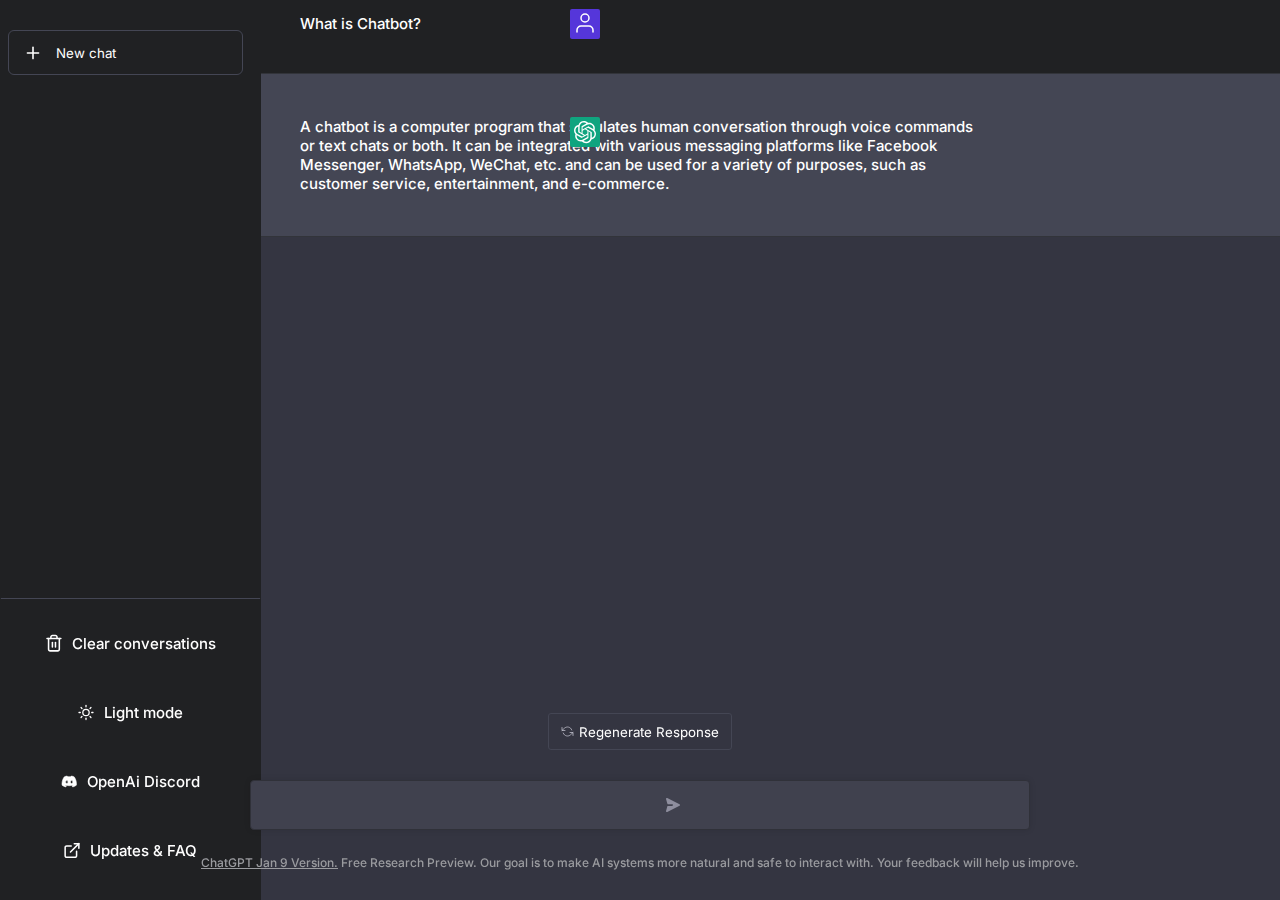
==== chat.html @ 4b009880 "chat page feita" ====
<!DOCTYPE html>
<html lang="en">
<head>
    <meta charset="UTF-8">
    <meta name="viewport" content="width=device-width, initial-scale=1.0">
    <title>Document</title>
    <link rel="stylesheet" href="css/chat.css">
    <link rel="preconnect" href="https://fonts.googleapis.com">
    <link rel="preconnect" href="https://fonts.gstatic.com" crossorigin>
    <link href="https://fonts.googleapis.com/css2?family=Inter:wght@400;500;700&display=swap" rel="stylesheet">
</head>
<body>
    <div class="main">
        <nav class="menu">
            <button class="newChat"><img src="assets/plus.svg" alt="Plus Icon"><span>New chat</span></button>

            <img src="assets/Black Line.svg" alt="Line" id="Line">
            
           <ul class="item-menu">
            <li class="page">
                <img src="assets/delete.svg" alt="Delete Icon">
                <p>Clear conversations</p>
            </li>
            <li class="page">
                <img src="assets/contrast.svg" alt="Light Mode Icon">
                <p>Light mode</p>
            </li>
            
            <li class="page">
                <img src="assets/discord.svg" alt="Discord Icon">
                <p>OpenAi Discord</p>
            </li>
            <li class="page">
                <img src="assets/enlarge.svg" alt="Updates Icon">
                <p>Updates & FAQ</p>
            </li>
            <li class="page">
                <img src="assets/logout.svg" alt="Log out">
                <p>Log out</p>
            </li>
           </ul>


        </nav>

        <div class="chat">
            <div class="question">
                <div class="textfield">
                <img src="assets/Avatar User.svg" alt="User Avatar" id="user">
                <p>What is Chatbot?</p>
             </div>
            </div>

            <div class="answer">
                <div class="textfield">
                <img src="assets/Avatar ChatGPT.svg" alt="GPT Avatar">
                <p>A chatbot is a computer program that simulates human conversation through voice commands or text chats or both. It can be integrated with various messaging platforms like Facebook Messenger, WhatsApp, WeChat, etc. and can be used for a variety of purposes, such as customer service, entertainment, and e-commerce.</p>
                <img src="assets/Rating.svg" alt="Rating Icon" id="rate">
                </div>
            </div>
        </div>



        
        <div class="ask">
            <button><img src="assets/refresh.svg" alt="Refresh icon"> <p>Regenerate Response</p></button>

        <input type="text" id="msg">
        <img src="assets/send.svg" alt="Send Icon">
        </div>

        <div class="span">
            <p><a href="#">ChatGPT Jan 9 Version.</a> Free Research Preview. Our goal is to make AI systems more natural and safe to interact with. Your feedback will help us improve.</p>
        </div>

    </div>
</body>
</html>
---- css/chat.css ----
* {
    margin: 0;
    padding: 0;
}

.main {
    width: 100vw;
    height: 100vh;

    display: flex;
    align-items: center;
    justify-content: center;
    
    background: #343541;
    color: #fff;
    font-family: 'Inter';
    font-size: 15px;
    font-weight: 500;
    
    overflow-x: hidden;
}

.menu {
    width: 80px;
    height: 100%;

    position: fixed;
    top: 0;
    left: 0;

    background: #202123;

    transition: width 0.5s;

}


.newChat {
    width: 70%;
    height: 45px;

    background: none;

    border-radius: 6px;
    border: 1px solid var(--Bright, #444654);

    font-family: 'Inter';
    color: #fff;

    text-align: left;
    

    margin: 30px 8px 490px 8px;

    cursor: pointer;

    overflow: hidden;

    display: flex;
    align-items: center;
    justify-content: center;

}

.newChat > img {
    width: 14px;
}

.newChat > span {
    margin-left: 16px;
}

#Line {
    width: 100%;
    color: red;

    margin-bottom: -19px;
}

.page {
    
    display: flex;
    flex-direction: row;
    justify-content: flex-start;

}

.item-menu {
    display: flex;
    flex-direction: column;
    align-items: center;
}

ul {
    list-style: none;
    
    margin-top: 50px;

}

ul > li {   
    display: flex;
    justify-content: flex-start;

    margin-bottom: 50px;


    cursor: pointer;
}

li > img {
    width: 16px;

}

/* */

.ask {
    position: fixed;
    bottom: 70px;

    display: flex;
    flex-direction: column;
    align-items: center;
}

input {
    background: #40414E;

    width: 768px;
    height: 48px;

    border-radius: 4px;
    border: 1px solid #303139;
    outline: none;

    box-shadow: 0px 0px 6px 0px rgba(0, 0, 0, 0.10);

    color: #fff;
    font-family: 'Inter';
    padding-left: 10px;
}

.ask > img {
    position: fixed;
    bottom: 88px;
    right: 600px;
    
    cursor: pointer;
}


.ask > button {
    width: 184px;
height: 37px;border-radius: 3px;
border: 1px solid #444654;
background: none;

color: #fff;
font-family: 'Inter';

margin-bottom: 30px;

display: flex;
align-items: center;
justify-content: center;

cursor: pointer;
}

.ask > button > p {
    margin-left: 5px;
}
.span {
    position: fixed;
    bottom: 30px;
    font-size: 12px;
    color: #9A9B9F;
}

.span > p > a {
color: inherit;
}


.chat {
    display: flex;
    flex-direction: column;
    align-items: center;
    justify-content: center;

    margin-bottom: 690px;
   
}

.chat > .question, .answer {
    display: flex;
    align-items: center;
    justify-content: center;
    
}

.question {
    width: 300%;
    height: 100px;
    background: #202123;

    margin-left: 
}

.answer {
    width: 300%;
    height: 162px;
    background: #444654;

    border: 1px solid #32343A;
}

.textfield {
    width: 680px;

    display: flex;

}

.answer > p {
    width: 628px;
height: 108px;
}


.textfield > img {
    position: absolute;
    left: 570px;
}

.textfield > #rate {
    position: absolute;
    margin-left: 800px;
    cursor: pointer;
}

#user {
    margin-top: -5px;
}


/* Hover effect */

ul li p {
    white-space: none;
    display: none;
}

button > span {
    display: none;
}

.menu:hover {
    width: 261px;

}

.menu:hover button span {
    display: block;
}

.menu:hover ul li p {
    display: block;
}

.menu:hover ul li img {
    margin-right: 10px;
}

.menu:hover ul li{
    
}


.menu:hover button {
    width: 90%;
    padding-left: 17px;
    justify-content: flex-start;
}
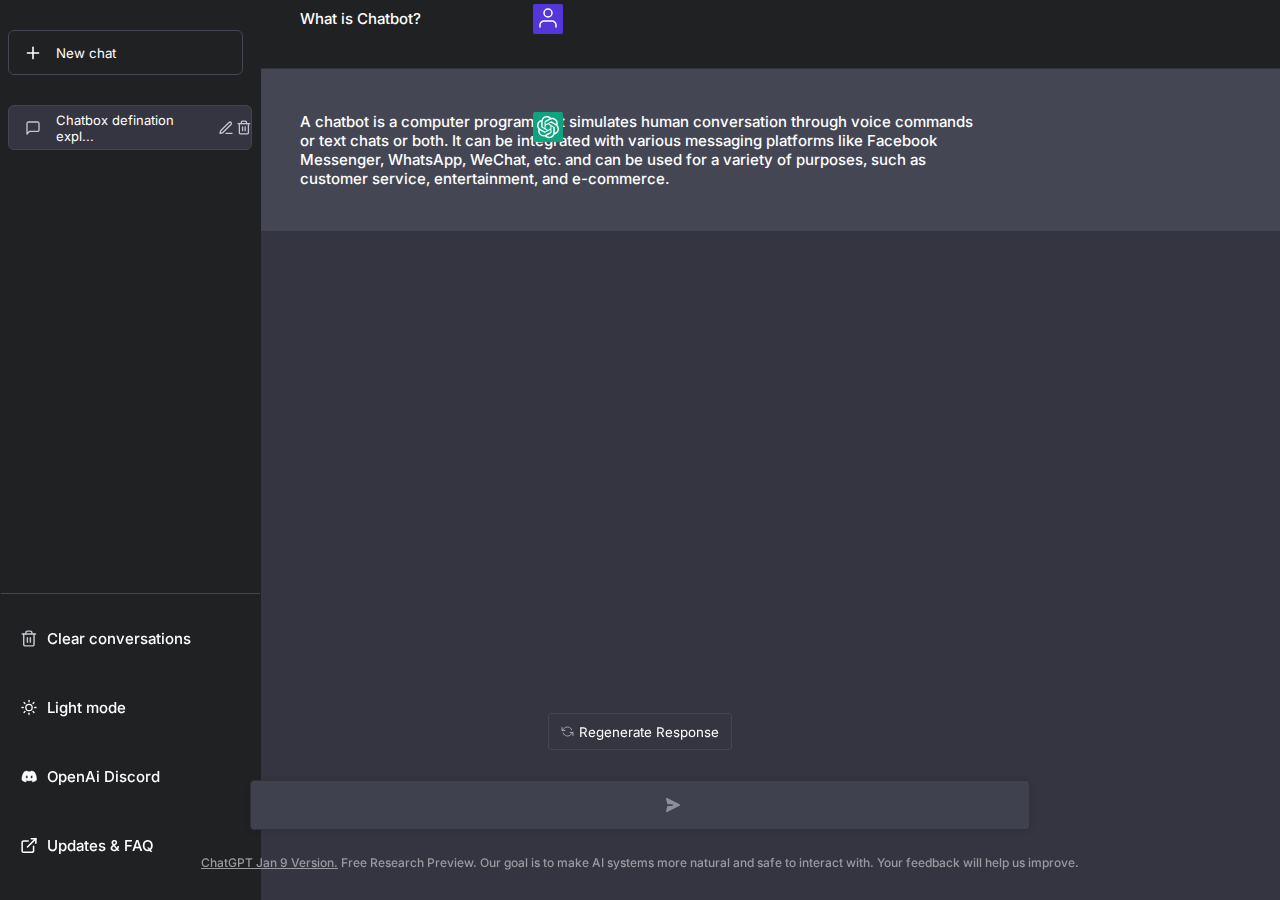
==== commit 736a7e7b: "Chat feito" ====
--- a/chat.html
+++ b/chat.html
@@ -13,10 +13,15 @@
     <div class="main">
         <nav class="menu">
             <button class="newChat"><img src="assets/plus.svg" alt="Plus Icon"><span>New chat</span></button>
-
+            <button class="newChat" id="atualChat">
+                <img src="assets/message.svg" alt="Message Icon">
+                <span>Chatbox defination expl...</span>
+                <img src="assets/pen.svg" alt="Pen Icon" class="icon">
+                <img src="assets/delete.svg" alt="Delete Icon" class="icon">
+            </button>
             <img src="assets/Black Line.svg" alt="Line" id="Line">
             
-           <ul class="item-menu">
+           <ul id="item-menu">
             <li class="page">
                 <img src="assets/delete.svg" alt="Delete Icon">
                 <p>Clear conversations</p>
--- a/css/chat.css
+++ b/css/chat.css
@@ -30,7 +30,7 @@
 
     background: #202123;
 
-    transition: width 0.5s;
+    transition: width 0.6s;
 
 }
 
@@ -50,7 +50,7 @@
     text-align: left;
     
 
-    margin: 30px 8px 490px 8px;
+    margin: 30px 8px 30px 8px;
 
     cursor: pointer;
 
@@ -85,24 +85,25 @@
 
 }
 
-.item-menu {
+#item-menu {
     display: flex;
     flex-direction: column;
-    align-items: center;
+    margin-left: 21px;
 }
 
 ul {
+    
+
     list-style: none;
     
     margin-top: 50px;
 
+    gap: 50px;
 }
 
 ul > li {   
     display: flex;
     justify-content: flex-start;
-
-    margin-bottom: 50px;
 
 
     cursor: pointer;
@@ -205,7 +206,7 @@
     height: 100px;
     background: #202123;
 
-    margin-left: 
+    margin-top: -10px;
 }
 
 .answer {
@@ -231,7 +232,7 @@
 
 .textfield > img {
     position: absolute;
-    left: 570px;
+    left: 59.19vh;
 }
 
 .textfield > #rate {
@@ -269,12 +270,12 @@
     display: block;
 }
 
-.menu:hover ul li img {
+.menu:hover ul li img  {
     margin-right: 10px;
 }
 
 .menu:hover ul li{
-    
+   
 }
 
 
@@ -282,4 +283,38 @@
     width: 90%;
     padding-left: 17px;
     justify-content: flex-start;
-}+}
+
+.menu:hover #atualChat {
+    width: 244px;
+    height: 45px;
+}
+
+#atualChat {
+    font-size: 13px;
+
+    transition: width .6s;
+
+
+    border-radius: 6px;
+    background: #343540;
+
+    margin-bottom: 410px;
+}
+
+#atualChat span {
+    margin-right: px;
+}
+
+#atualChat .icon {
+    display: none;
+
+    margin-left: 4px;
+    cursor: pointer;
+}
+
+.menu:hover #atualChat > .icon {
+    display: block;
+}
+
+
